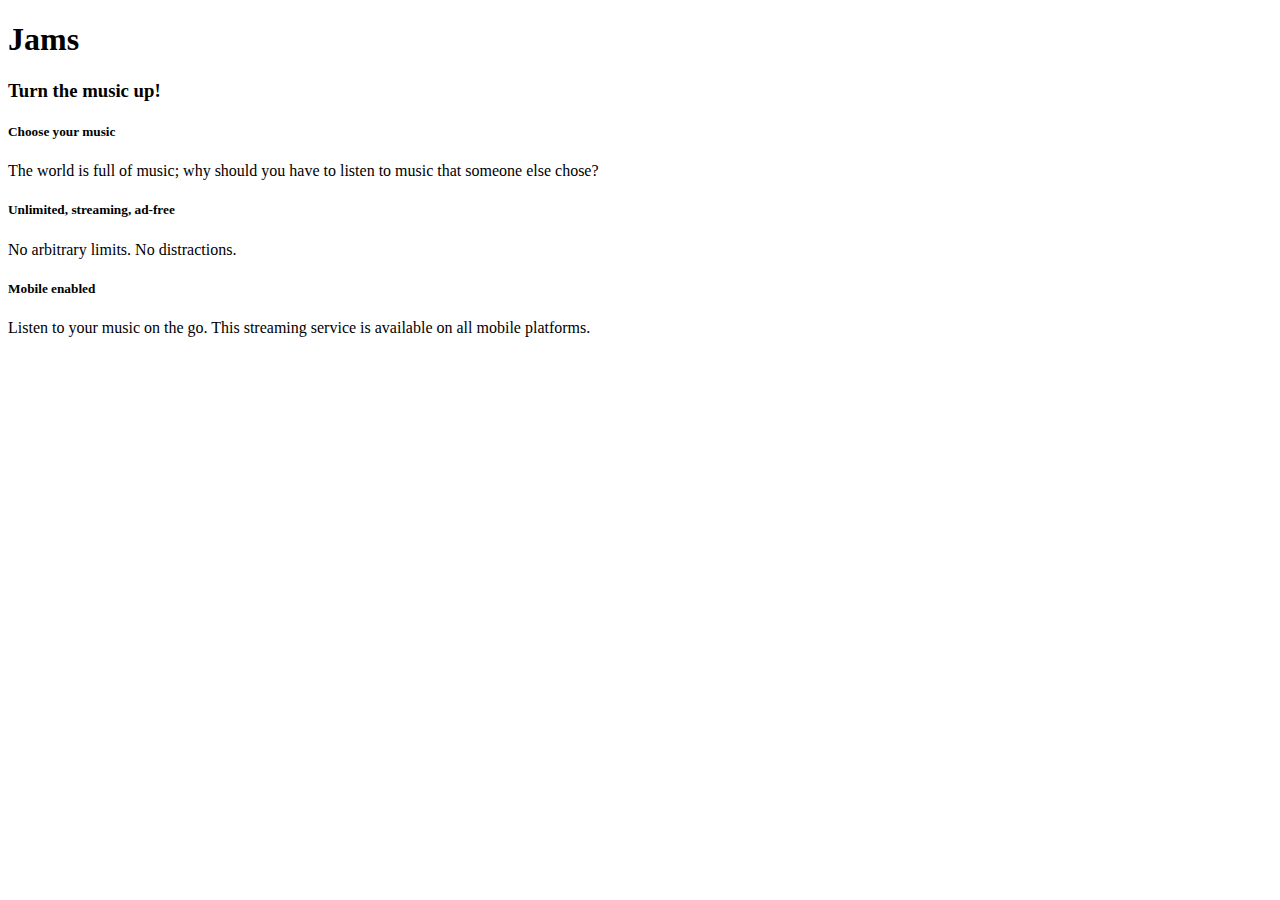
==== index.html @ 8dbd4395 "setup basic html" ====
<!DOCTYPE html>
<html>
  <head>
    <title>Jams</title>
  </head>
  <body>
    <div> <!-- navigation bar -->
    </div>
    <div> <!-- hero content -->
      <h1>Jams</h1>
      <h3>Turn the music up!</h3>
    </div>
    <div> <!-- selling points -->
      <div>
        <h5>Choose your music</h5>
        <p>The world is full of music; why should you have to listen to music that someone else chose?</p>
      </div>
      <div>
        <h5>Unlimited, streaming, ad-free</h5>
        <p>No arbitrary limits. No distractions.</p>
      </div>
      <div>
        <h5>Mobile enabled</h5>
        <p>Listen to your music on the go. This streaming service is available on all mobile platforms.</p>
      </div>
    </div>
  </body>
</html>
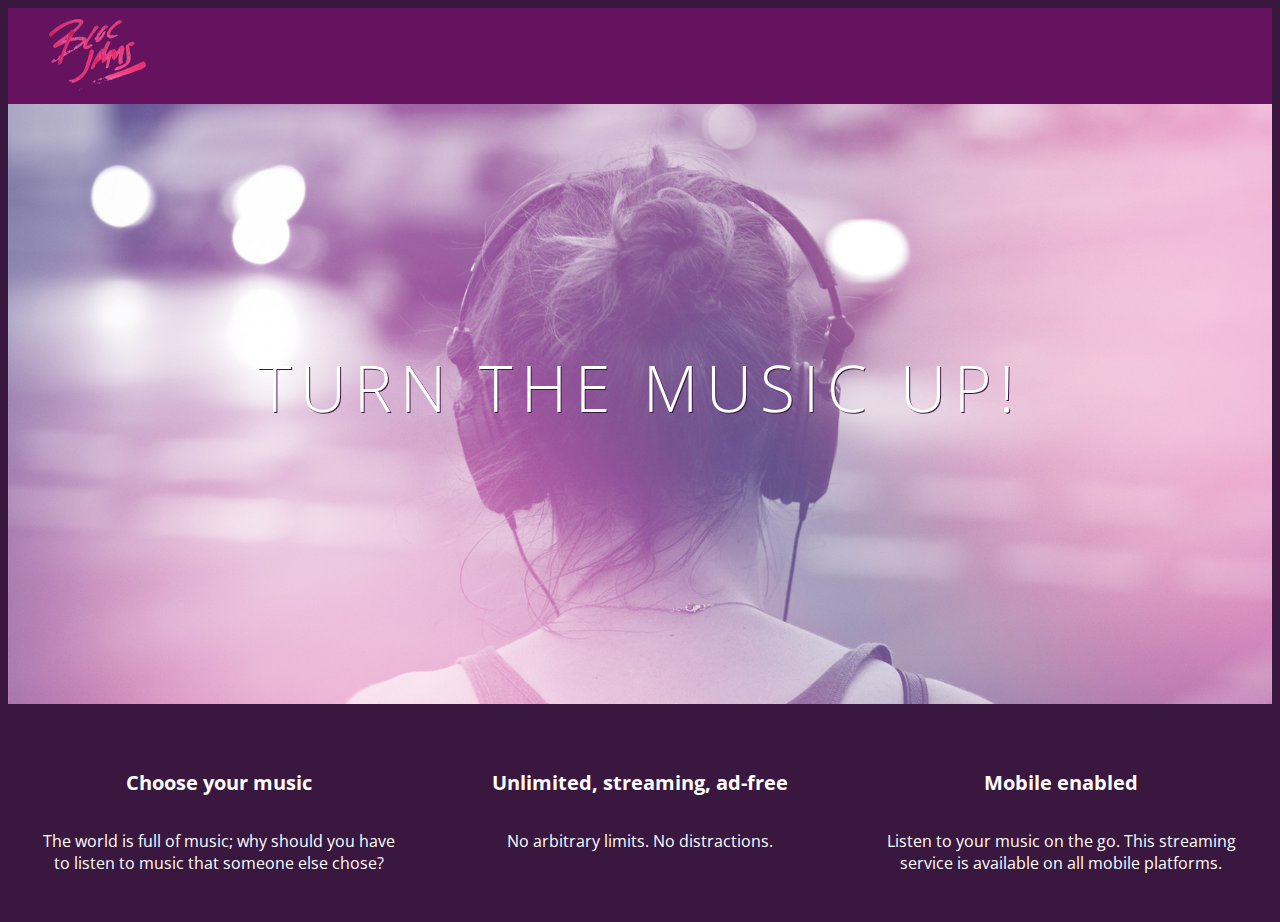
==== commit 3d053172: "finished basic home page style" ====
--- a/index.html
+++ b/index.html
@@ -2,28 +2,34 @@
 <html>
   <head>
     <title>Jams</title>
+    <link rel="stylesheet" type="text/css" href="https://fonts.googleapis.com/css?family=Open+Sans:400,800,600,700,300">
+    <link rel="stylesheet" type="text/css" href="https://code.ionicframework.com/ionicons/2.0.1/css/ionicons.min.css">
+    <link="stylesheet" type="text/css" href="styles/normalize.css">
+    <link rel="stylesheet" type="text/css" href="styles/main.css">
   </head>
-  <body>
-    <div> <!-- navigation bar -->
-    </div>
-    <div> <!-- hero content -->
-      <h1>Jams</h1>
-      <h3>Turn the music up!</h3>
-    </div>
-    <div> <!-- selling points -->
-      <div>
-        <h5>Choose your music</h5>
-        <p>The world is full of music; why should you have to listen to music that someone else chose?</p>
+  <body class="landing">
+    <nav class="navbar"> <!-- navigation bar -->
+      <img src="assets/images/bloc_jams_logo.png" alt="bloc jams logo" class="logo">
+    </nav>
+    <section class="hero-content"> <!-- hero content -->
+      <h1 class="hero-title">Turn the music up!</h1>
+    </section>
+    <section class="selling-points"> <!-- selling points -->
+      <div class="point">
+        <span class="ion-music-note"></span>
+        <h5 class="point-title">Choose your music</h5>
+        <p class="point-description">The world is full of music; why should you have to listen to music that someone else chose?</p>
       </div>
-      <div>
-        <h5>Unlimited, streaming, ad-free</h5>
-        <p>No arbitrary limits. No distractions.</p>
+      <div class="point">
+        <span class="ion-radio-waves"></span>
+        <h5 class="point-title">Unlimited, streaming, ad-free</h5>
+        <p class="point-description">No arbitrary limits. No distractions.</p>
       </div>
-      <div>
-        <h5>Mobile enabled</h5>
-        <p>Listen to your music on the go. This streaming service is available on all mobile platforms.</p>
+      <div class="point">
+        <span class="ion-iphone"></span>
+        <h5 class="point-title">Mobile enabled</h5>
+        <p class="point-description">Listen to your music on the go. This streaming service is available on all mobile platforms.</p>
       </div>
-    </div>
+    </section>
   </body>
 </html>
-  
--- a/styles/main.css
+++ b/styles/main.css
@@ -0,0 +1,75 @@
+html {
+  height: 100%; /*makes sure HTML takes up 100% of browser window */
+  font-size: 100%;
+}
+
+body {
+  font-family: 'Open Sans'; /* sets font to "Open Sans" typeface */
+  color: white; /* sets text color to white */
+  min-height: 100%; /* says the height of the body must be at least 100% of the window */
+}
+
+body.landing {
+  background-color: rgb(58,23,63); /* sets the background color to an rgb value */
+}
+
+.navbar {
+  padding: 0.5rem;
+  background-color: rgb(101,18,95);
+}
+
+.navbar .logo {
+  position: relative;
+  left: 2rem;
+}
+
+.hero-content {
+  position: relative;
+  min-height: 600px;
+  background-image: url(../assets/images/bloc_jams_bg.jpg);
+  background-repeat: no-repeat;
+  background-position: center center;
+  background-size: cover;
+}
+
+.hero-content .hero-title {
+  position: absolute;
+  top: 40%;
+  -webkit-transform: translateY(-50%);
+  -moz-transform: translateY(-50%);
+  transform: translateY(-50%);
+  width: 100%;            /* makes sure the title inhabits the full width of its container */
+  text-align: center;     /* aligns text in the horizontal center of the element */
+  font-size: 4rem;        /* specifies the size of the font in root em units */
+  font-weight: 300;       /* makes the font thinner or lighter weight */
+  text-transform: uppercase;  /* transforms the text to be all uppercase lettering */
+  letter-spacing: 0.5rem;     /* puts 0.5 root ems worth of space between each letter */
+  text-shadow: 1px 1px 0px rgb(58,23,63);   /* creates a shadow underneath the text for readability over the image */
+}
+
+.selling-points {
+  position: relative;
+  display: table;
+  width: 100%;
+  -webkit-box-sizing: border-box;
+  -moz-box-sizing: border-box;
+  box-sizing: border-box;
+}
+
+.point {
+  display: table-cell;
+  position: relative;
+  width: 33.3%;
+  padding: 2rem;
+  text-align: center;
+}
+
+.point .point-title {
+  font-size: 1.25rem;
+}
+
+.ion-music-note,
+.ion-radio-waves,
+.ion-iphone {
+  color: rgb(233,50,117);
+}
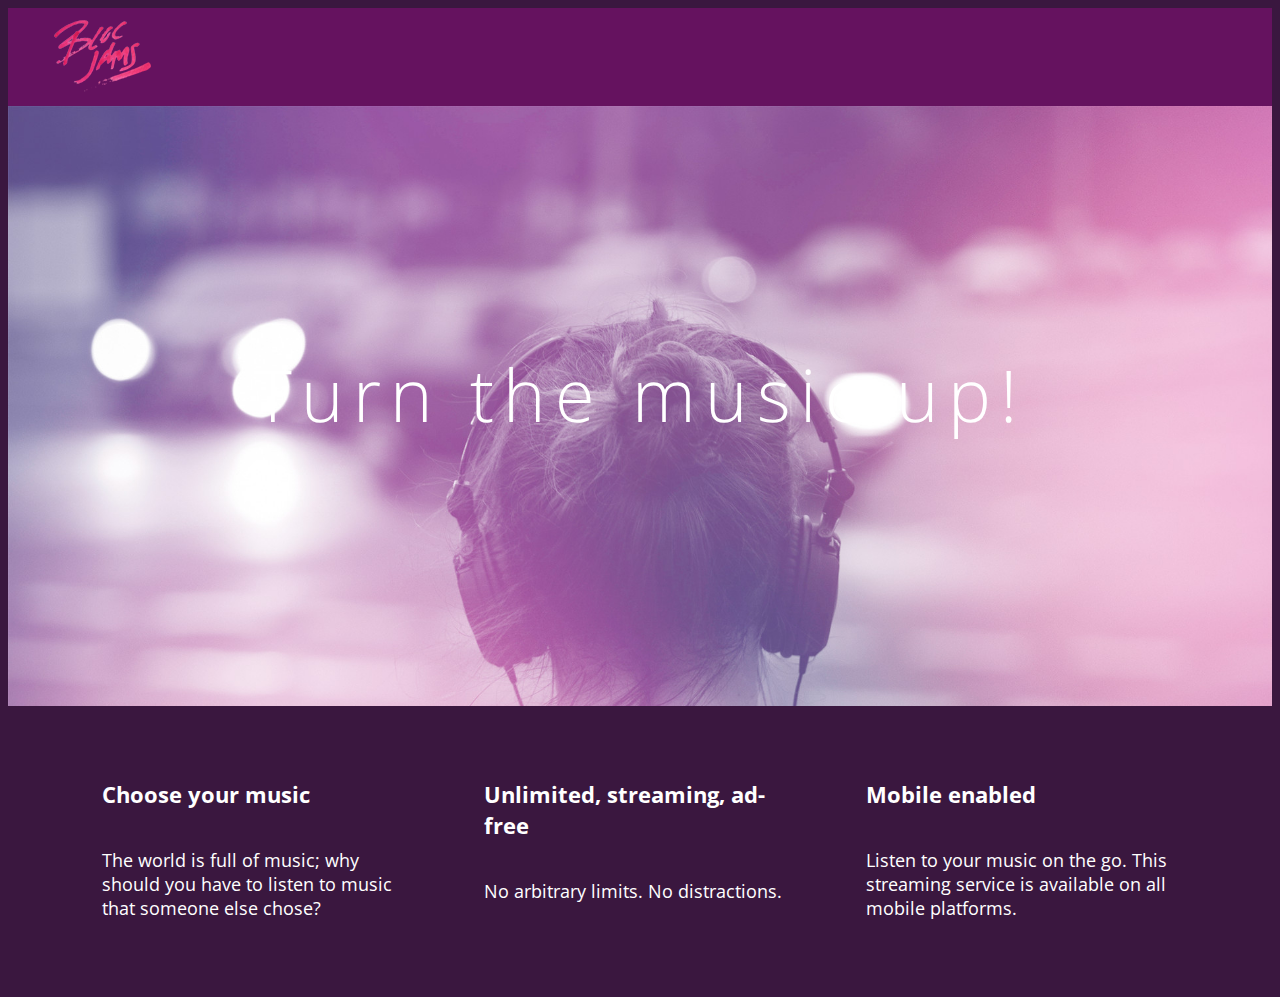
==== commit 8bd8ad57: "made page responsive" ====
--- a/index.html
+++ b/index.html
@@ -2,10 +2,12 @@
 <html>
   <head>
     <title>Jams</title>
+    <meta name="viewport" content="widt=device-width, initial-scale=1">
     <link rel="stylesheet" type="text/css" href="https://fonts.googleapis.com/css?family=Open+Sans:400,800,600,700,300">
     <link rel="stylesheet" type="text/css" href="https://code.ionicframework.com/ionicons/2.0.1/css/ionicons.min.css">
     <link="stylesheet" type="text/css" href="styles/normalize.css">
     <link rel="stylesheet" type="text/css" href="styles/main.css">
+    <link rel="stylesheet" type="text/css" href="styles/landing.css">
   </head>
   <body class="landing">
     <nav class="navbar"> <!-- navigation bar -->
@@ -14,18 +16,18 @@
     <section class="hero-content"> <!-- hero content -->
       <h1 class="hero-title">Turn the music up!</h1>
     </section>
-    <section class="selling-points"> <!-- selling points -->
-      <div class="point">
+    <section class="selling-points container clearfix"> <!-- selling points -->
+      <div class="point column third">
         <span class="ion-music-note"></span>
         <h5 class="point-title">Choose your music</h5>
         <p class="point-description">The world is full of music; why should you have to listen to music that someone else chose?</p>
       </div>
-      <div class="point">
+      <div class="point column third">
         <span class="ion-radio-waves"></span>
         <h5 class="point-title">Unlimited, streaming, ad-free</h5>
         <p class="point-description">No arbitrary limits. No distractions.</p>
       </div>
-      <div class="point">
+      <div class="point column third">
         <span class="ion-iphone"></span>
         <h5 class="point-title">Mobile enabled</h5>
         <p class="point-description">Listen to your music on the go. This streaming service is available on all mobile platforms.</p>
--- a/styles/main.css
+++ b/styles/main.css
@@ -1,3 +1,8 @@
+*, *::before, *::after {
+  -moz-box-sizing: border-box;
+  -webkit-box-sizing: border-box;
+  box-sizing: border-box;
+}
 html {
   height: 100%; /*makes sure HTML takes up 100% of browser window */
   font-size: 100%;
@@ -7,10 +12,6 @@
   font-family: 'Open Sans'; /* sets font to "Open Sans" typeface */
   color: white; /* sets text color to white */
   min-height: 100%; /* says the height of the body must be at least 100% of the window */
-}
-
-body.landing {
-  background-color: rgb(58,23,63); /* sets the background color to an rgb value */
 }
 
 .navbar {
@@ -23,53 +24,37 @@
   left: 2rem;
 }
 
-.hero-content {
-  position: relative;
-  min-height: 600px;
-  background-image: url(../assets/images/bloc_jams_bg.jpg);
-  background-repeat: no-repeat;
-  background-position: center center;
-  background-size: cover;
+.container {
+  margin: 0 auto;
+  max-width: 64rem;
 }
 
-.hero-content .hero-title {
-  position: absolute;
-  top: 40%;
-  -webkit-transform: translateY(-50%);
-  -moz-transform: translateY(-50%);
-  transform: translateY(-50%);
-  width: 100%;            /* makes sure the title inhabits the full width of its container */
-  text-align: center;     /* aligns text in the horizontal center of the element */
-  font-size: 4rem;        /* specifies the size of the font in root em units */
-  font-weight: 300;       /* makes the font thinner or lighter weight */
-  text-transform: uppercase;  /* transforms the text to be all uppercase lettering */
-  letter-spacing: 0.5rem;     /* puts 0.5 root ems worth of space between each letter */
-  text-shadow: 1px 1px 0px rgb(58,23,63);   /* creates a shadow underneath the text for readability over the image */
+/* Medium and small screens (640px) */
+@media (min-width: 640px) {
+  html { font-size: 112% }
+
+  .column {
+    float: left;
+    padding-left: 1rem;
+    padding-right: 1rem;
+  }
+
+  .column.full { width: 100%; }
+  .column.two-thirds { width: 66.7%; }
+  .column.half { width: 50%; }
+  .column.third { width: 33.3%; }
+  .column.fourth { width: 25%; }
+  .column.flow-opposite { float: right;}
 }
 
-.selling-points {
-  position: relative;
-  display: table;
-  width: 100%;
-  -webkit-box-sizing: border-box;
-  -moz-box-sizing: border-box;
-  box-sizing: border-box;
+@media (min-width: 1024px) {
+  html { font-size: 112% }
 }
 
-.point {
-  display: table-cell;
-  position: relative;
-  width: 33.3%;
-  padding: 2rem;
-  text-align: center;
+.clearfix::after {
+   content: ".";
+   visibility: hidden;
+   display: block;
+   height: 0;
+   clear: both;
 }
-
-.point .point-title {
-  font-size: 1.25rem;
-}
-
-.ion-music-note,
-.ion-radio-waves,
-.ion-iphone {
-  color: rgb(233,50,117);
-}
--- a/styles/landing.css
+++ b/styles/landing.css
@@ -0,0 +1,48 @@
+body.landing {
+  background-color: rgb(58,23,63);
+}
+
+.hero-content {
+  position: relative;
+  min-height: 600px;
+  background-image: url(../assets/images/bloc_jams_bg.jpg);
+  background-repeat: no-repeat;
+  background-positon: center center;
+  background-size: cover;
+}
+
+.hero-content .hero-title {
+  position: absolute;
+  top: 40%;
+  -webkit-transform: translateY(-50%);
+  -moz-transform: translateY(-50%);
+  transform: translateY(-50%);
+  width: 100%;
+  text-align: center;
+  font-size: 4rem;
+  font-weight: 300;
+  letter-spacing: 0.5rem;
+  text-shadow: 1px 1px 0px rgb(58.23.63);
+}
+
+.selling-points {
+  position: relative;
+
+}
+
+.point {
+  position: relative;
+  padding: 2rem;
+  text-align: center'
+}
+
+.point .point-title {
+  font-size: 1.25rem;
+}
+
+.ion-music-note,
+.ion-radio-waves,
+.ion-iphone {
+  color: rgb(233,50,117);
+  font-size: 5rem;
+}
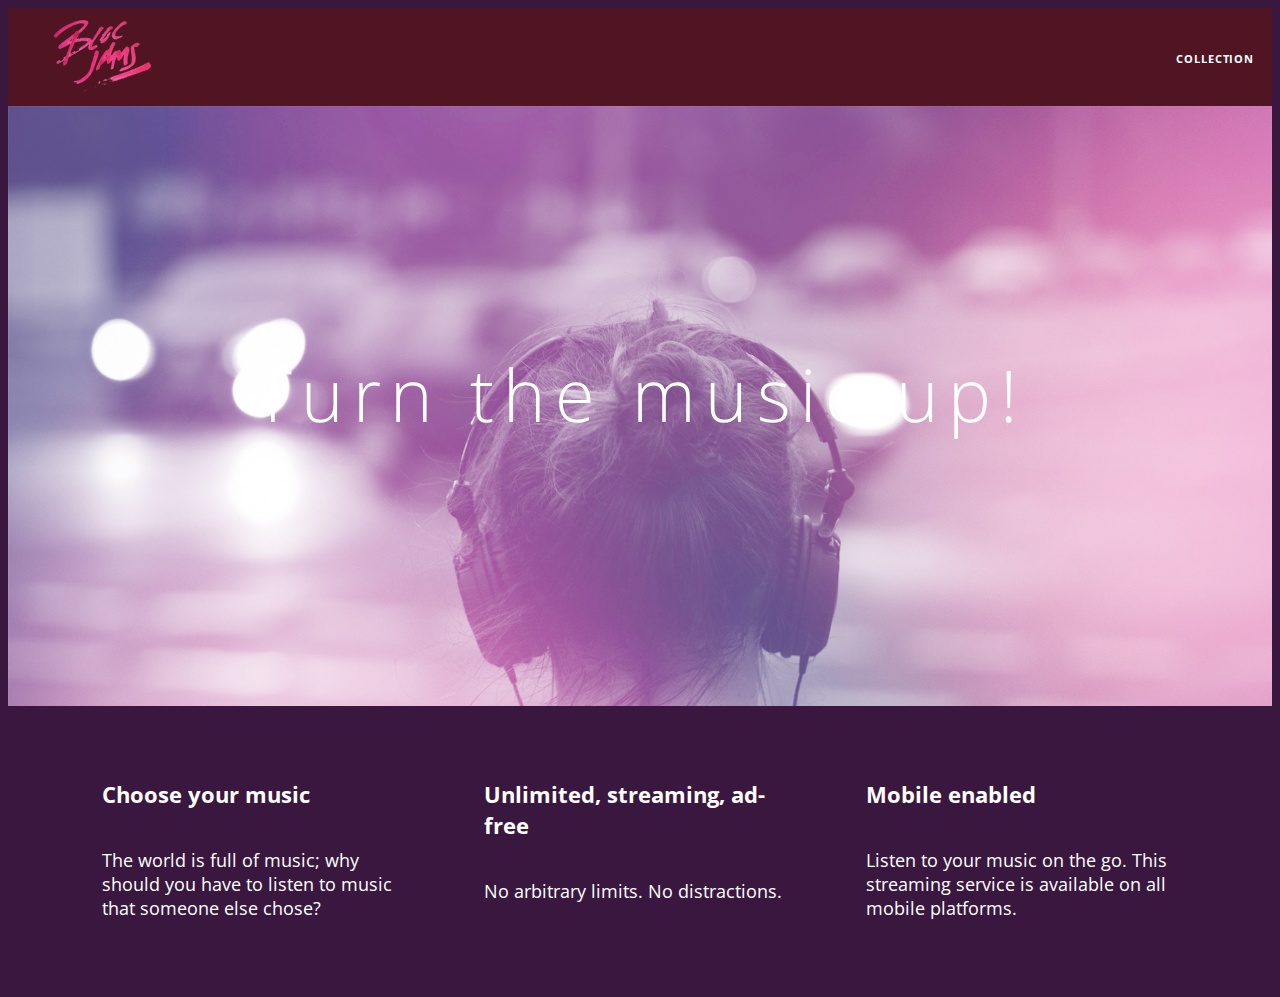
==== commit a6ec9622: "did collection view" ====
--- a/index.html
+++ b/index.html
@@ -11,7 +11,12 @@
   </head>
   <body class="landing">
     <nav class="navbar"> <!-- navigation bar -->
-      <img src="assets/images/bloc_jams_logo.png" alt="bloc jams logo" class="logo">
+      <a href="index.html" class="logo">
+        <img src="assets/images/bloc_jams_logo.png" alt="bloc jams logo">
+      </a>
+      <div class="links-container">
+        <a href="collection.html" class="navbar-link">collection</a>
+      </div>
     </nav>
     <section class="hero-content"> <!-- hero content -->
       <h1 class="hero-title">Turn the music up!</h1>
--- a/styles/main.css
+++ b/styles/main.css
@@ -4,24 +4,56 @@
   box-sizing: border-box;
 }
 html {
-  height: 100%; /*makes sure HTML takes up 100% of browser window */
+  height: 100%;
   font-size: 100%;
 }
 
 body {
-  font-family: 'Open Sans'; /* sets font to "Open Sans" typeface */
-  color: white; /* sets text color to white */
-  min-height: 100%; /* says the height of the body must be at least 100% of the window */
+  font-family: 'Open Sans';
+  color: white;
+  min-height: 100%;
 }
 
 .navbar {
+  position: relative;
   padding: 0.5rem;
-  background-color: rgb(101,18,95);
+  background-color: rgba(101,18,05,0.5);
+  z-index: 1;
 }
 
 .navbar .logo {
   position: relative;
   left: 2rem;
+  cursor: pointer;
+}
+
+.navbar .links-container {
+  display: table;
+  position: absolute;
+  top: 0;
+  right: 0;
+  height: 100px;
+  color: white;
+}
+
+.links-container .navbar-link {
+    display: table-cell;
+    position: relative;
+    height: 100%;
+    padding-left: 1rem;
+    padding-right: 1rem;
+    vertical-align: middle;
+    color: white;
+    font-size: 0.625rem;
+    letter-spacing: 0.05rem;
+    font-weight: 700;
+    text-transform: uppercase;
+    text-decoration: none;
+    cursor: pointerl
+}
+
+.links-container .navbar-link:hover {
+  color: rgb(233,50,117);
 }
 
 .container {
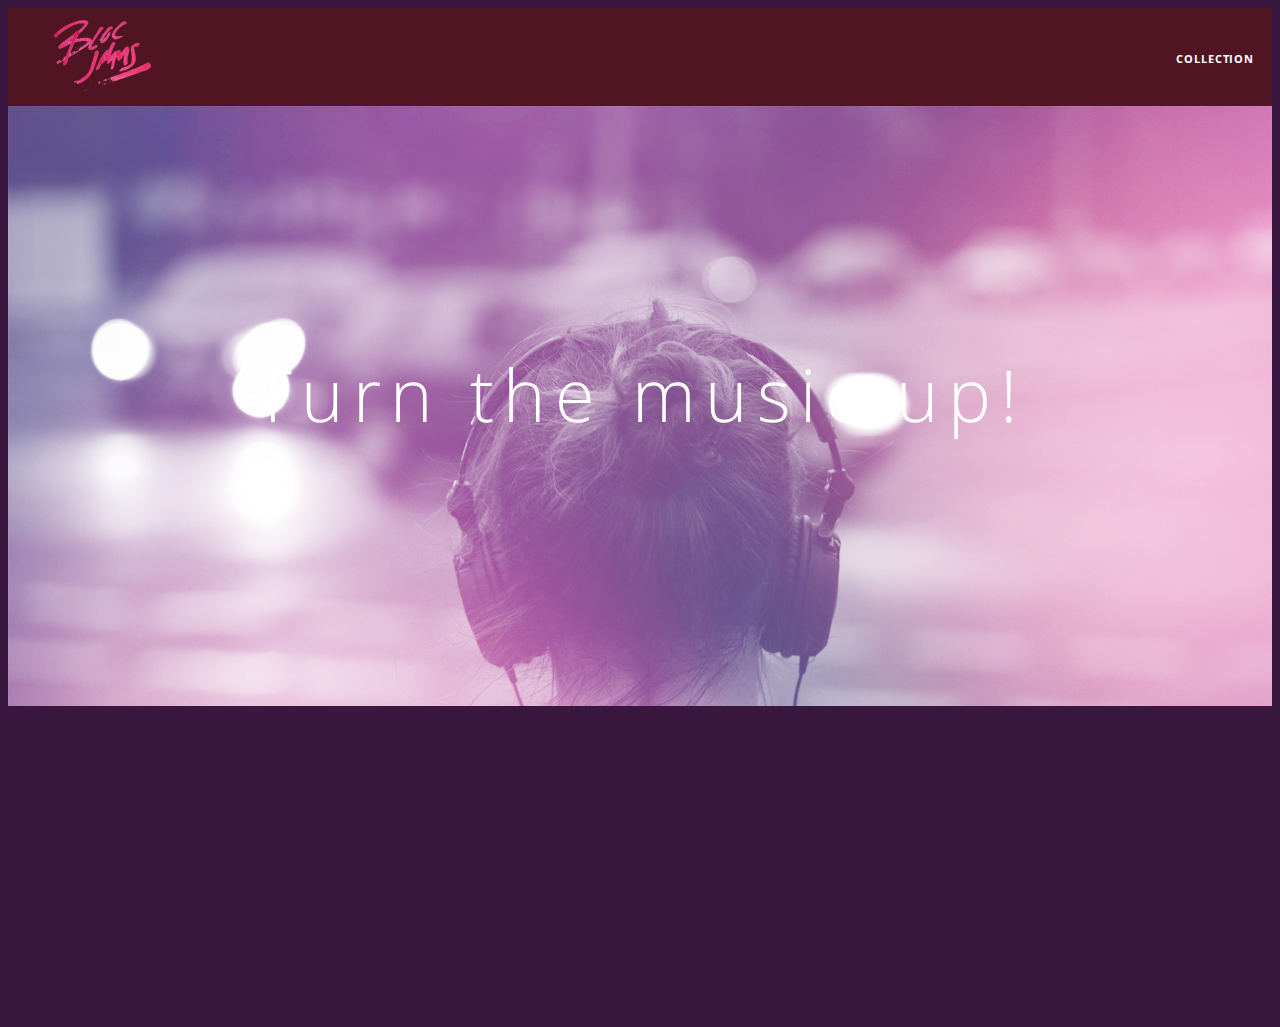
==== commit ade79801: "added animations to landing page" ====
--- a/index.html
+++ b/index.html
@@ -38,5 +38,6 @@
         <p class="point-description">Listen to your music on the go. This streaming service is available on all mobile platforms.</p>
       </div>
     </section>
+    <script src="scripts/landing.js"></script>
   </body>
 </html>
--- a/styles/main.css
+++ b/styles/main.css
@@ -61,6 +61,10 @@
   max-width: 64rem;
 }
 
+.container.narrow {
+  max-width: 56rem;
+}
+
 /* Medium and small screens (640px) */
 @media (min-width: 640px) {
   html { font-size: 112% }
--- a/styles/landing.css
+++ b/styles/landing.css
@@ -33,7 +33,17 @@
 .point {
   position: relative;
   padding: 2rem;
-  text-align: center'
+  text-align: center;
+  opacity: 0;
+  -webkit-transform: scaleX(0.9) translateY(3rem);
+  -moz-transform: scaleX(0.9) translateY(3rem);
+  transform: scaleX(0.9) translateY(3rem);
+  -webkit-transition: all 0.25s ease-in-out;
+  -moz-transition: all 0.25s ease-in-out;
+  transition: all 0.25s ease-in-out;
+  -webkit-transition-delay: 0.2s;
+  -moz-transition-delay:0.2s;
+  transition-delay: 0.2s
 }
 
 .point .point-title {
